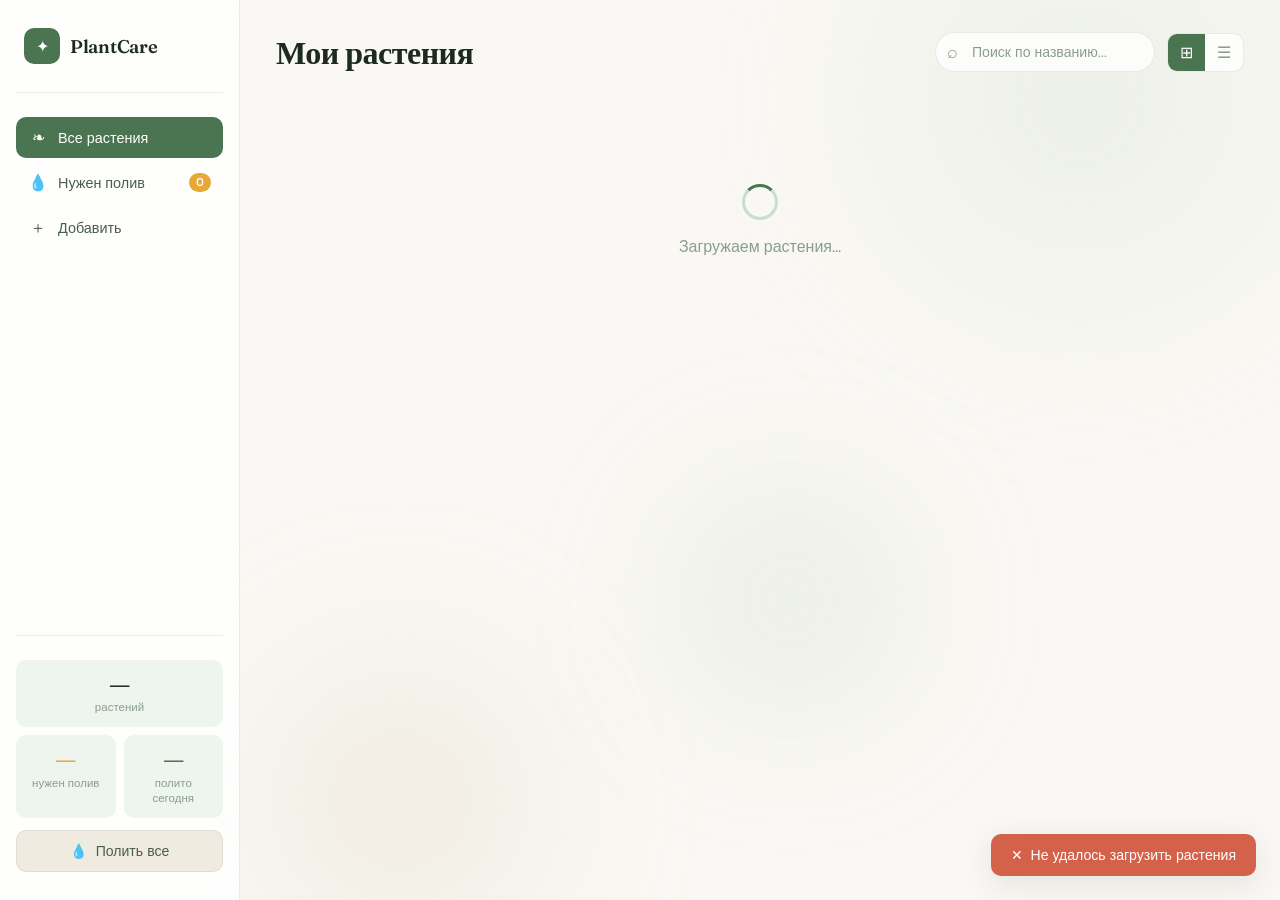
==== templates/index.html @ 48a52a33 "update frontend, add ai prototype" ====
<!DOCTYPE html>
<html lang="ru">
<head>
    <meta charset="UTF-8">
    <meta name="viewport" content="width=device-width, initial-scale=1.0">
    <title>PlantCare — Мои растения</title>
    <link rel="preconnect" href="https://fonts.googleapis.com">
    <link href="https://fonts.googleapis.com/css2?family=Fraunces:ital,wght@0,300;0,400;0,600;1,300&family=DM+Sans:wght@300;400;500&display=swap" rel="stylesheet">
    <link rel="stylesheet" href="/static/style.css">
</head>
<body>

<div class="bg-orbs">
    <div class="orb orb-1"></div>
    <div class="orb orb-2"></div>
    <div class="orb orb-3"></div>
</div>

<!-- SIDEBAR -->
<aside class="sidebar">
    <div class="sidebar-logo">
        <span class="logo-leaf">✦</span>
        <span class="logo-text">PlantCare</span>
    </div>

    <nav class="sidebar-nav">
        <a href="/" class="nav-item active">
            <span class="nav-icon">❧</span>
            <span>Все растения</span>
        </a>
        <a href="#" class="nav-item" id="nav-needs-water" onclick="filterNeedsWater(event)">
            <span class="nav-icon">💧</span>
            <span>Нужен полив</span>
            <span class="nav-badge" id="needs-water-count">0</span>
        </a>
        <a href="#" class="nav-item" onclick="openAddModal(event)">
            <span class="nav-icon">＋</span>
            <span>Добавить</span>
        </a>
    </nav>

    <div class="sidebar-stats">
        <div class="stat-card">
            <div class="stat-value" id="stat-total">—</div>
            <div class="stat-label">растений</div>
        </div>
        <div class="stat-card">
            <div class="stat-value accent" id="stat-needs">—</div>
            <div class="stat-label">нужен полив</div>
        </div>
        <div class="stat-card">
            <div class="stat-value green" id="stat-today">—</div>
            <div class="stat-label">полито сегодня</div>
        </div>
    </div>

    <div class="water-all-wrap">
        <button class="btn-water-all" onclick="waterAll()">
            <span>💧</span> Полить все
        </button>
    </div>
</aside>

<!-- MAIN -->
<main class="main">

    <!-- TOPBAR -->
    <div class="topbar">
        <div class="topbar-left">
            <h1 class="page-title" id="page-title">Мои растения</h1>
            <span class="plant-count" id="plant-count-label"></span>
        </div>
        <div class="topbar-right">
            <div class="search-wrap">
                <span class="search-icon">⌕</span>
                <input type="text" class="search-input" placeholder="Поиск по названию..." id="search-input">
            </div>
            <div class="view-toggle">
                <button class="view-btn active" id="view-grid" onclick="setView('grid')">⊞</button>
                <button class="view-btn" id="view-list" onclick="setView('list')">☰</button>
            </div>
        </div>
    </div>

    <!-- PLANTS GRID -->
    <div class="plants-grid" id="plants-container">
        <div class="loading-state">
            <div class="loading-spinner"></div>
            <p>Загружаем растения...</p>
        </div>
    </div>

    <!-- EMPTY STATE -->
    <div class="empty-state hidden" id="empty-state">
        <div class="empty-icon">🌱</div>
        <h2>Пока пусто</h2>
        <p>Добавьте первое растение чтобы начать</p>
        <button class="btn-primary" onclick="openAddModal()">Добавить растение</button>
    </div>
</main>


<!-- MODAL: ДОБАВИТЬ / РЕДАКТИРОВАТЬ -->
<div class="modal-overlay hidden" id="modal-plant">
    <div class="modal">
        <div class="modal-header">
            <h2 class="modal-title" id="modal-title">Новое растение</h2>
            <button class="modal-close" onclick="closeModal('modal-plant')">✕</button>
        </div>
        <form class="modal-form" id="plant-form" onsubmit="submitPlant(event)">
            <input type="hidden" id="edit-plant-id">

            <div class="form-row">
                <div class="form-group">
                    <label>Название *</label>
                    <input type="text" id="f-name" placeholder="Фикус Бенджамина" required>
                </div>
                <div class="form-group">
                    <label>Прозвище</label>
                    <input type="text" id="f-nickname" placeholder="Фёдор">
                </div>
            </div>

            <div class="form-row">
                <div class="form-group">
                    <label>Расположение</label>
                    <input type="text" id="f-location" placeholder="Подоконник кухни">
                </div>
                <div class="form-group">
                    <label>Поливать каждые (дней) *</label>
                    <input type="number" id="f-interval" placeholder="7" min="1" max="365" required>
                </div>
            </div>

            <div class="form-group">
                <label>Заметки</label>
                <textarea id="f-notes" placeholder="Любит солнце, не любит сквозняки..."></textarea>
            </div>

            <div class="form-actions">
                <button type="button" class="btn-secondary" onclick="closeModal('modal-plant')">Отмена</button>
                <button type="submit" class="btn-primary" id="form-submit-btn">Добавить</button>
            </div>
        </form>
    </div>
</div>


<!-- MODAL: ИСТОРИЯ -->
<div class="modal-overlay hidden" id="modal-history">
    <div class="modal modal-sm">
        <div class="modal-header">
            <h2 class="modal-title" id="history-title">История</h2>
            <button class="modal-close" onclick="closeModal('modal-history')">✕</button>
        </div>
        <div class="history-list" id="history-list">
            <div class="loading-spinner"></div>
        </div>
    </div>
</div>


<!-- TOAST -->
<div class="toast-container" id="toast-container"></div>


<script src="/static/app.js"></script>
</body>
</html>
---- static/style.css ----
/* ═══════════════════════════════════════════
   PLANTCARE — CSS
   Природный / органический стиль
   Fraunces (serif display) + DM Sans (body)
═══════════════════════════════════════════ */

:root {
    --sage:        #7a9e7e;
    --sage-dark:   #4a7550;
    --sage-light:  #c8deca;
    --sage-pale:   #eef5ef;
    --cream:       #faf8f4;
    --cream-dark:  #f0ebe1;
    --soil:        #8b6f47;
    --soil-light:  #c4a882;
    --amber:       #e8a838;
    --red-soft:    #d4614a;
    --text:        #1c2b1e;
    --text-mid:    #4a5e4c;
    --text-light:  #8a9e8c;
    --white:       #ffffff;
    --border:      rgba(122,158,126,0.18);
    --shadow-sm:   0 2px 12px rgba(28,43,30,0.06);
    --shadow-md:   0 8px 32px rgba(28,43,30,0.10);
    --shadow-lg:   0 20px 60px rgba(28,43,30,0.14);
    --radius-sm:   10px;
    --radius-md:   18px;
    --radius-lg:   28px;
    --sidebar-w:   240px;
    --transition:  0.22s cubic-bezier(0.4, 0, 0.2, 1);
}

/* ── RESET ── */
*, *::before, *::after { box-sizing: border-box; margin: 0; padding: 0; }
html { font-size: 16px; }
body {
    font-family: 'DM Sans', sans-serif;
    background: var(--cream);
    color: var(--text);
    min-height: 100vh;
    overflow-x: hidden;
}
a { text-decoration: none; color: inherit; }
button { font-family: inherit; cursor: pointer; border: none; background: none; }
input, textarea, select { font-family: inherit; }
.hidden { display: none !important; }

/* ── BACKGROUND ORBS ── */
.bg-orbs { position: fixed; inset: 0; pointer-events: none; z-index: 0; overflow: hidden; }
.orb {
    position: absolute;
    border-radius: 50%;
    filter: blur(80px);
    opacity: 0.35;
}
.orb-1 {
    width: 600px; height: 600px;
    background: radial-gradient(circle, #c8deca, transparent 70%);
    top: -200px; right: -100px;
    animation: float1 20s ease-in-out infinite;
}
.orb-2 {
    width: 400px; height: 400px;
    background: radial-gradient(circle, #d4c4a8, transparent 70%);
    bottom: -100px; left: 200px;
    animation: float2 25s ease-in-out infinite;
}
.orb-3 {
    width: 300px; height: 300px;
    background: radial-gradient(circle, #a8c4aa, transparent 70%);
    top: 50%; left: 50%;
    animation: float3 18s ease-in-out infinite;
}
@keyframes float1 { 0%,100%{transform:translate(0,0)} 50%{transform:translate(-30px,40px)} }
@keyframes float2 { 0%,100%{transform:translate(0,0)} 50%{transform:translate(20px,-30px)} }
@keyframes float3 { 0%,100%{transform:translate(-50%,-50%)} 50%{transform:translate(-45%,-55%)} }

/* ── SIDEBAR ── */
.sidebar {
    position: fixed;
    left: 0; top: 0; bottom: 0;
    width: var(--sidebar-w);
    background: rgba(255,255,255,0.82);
    backdrop-filter: blur(20px);
    -webkit-backdrop-filter: blur(20px);
    border-right: 1px solid var(--border);
    display: flex;
    flex-direction: column;
    padding: 28px 16px;
    z-index: 100;
}

.sidebar-logo {
    display: flex;
    align-items: center;
    gap: 10px;
    padding: 0 8px 28px;
    border-bottom: 1px solid var(--border);
    margin-bottom: 24px;
}
.logo-leaf {
    width: 36px; height: 36px;
    background: var(--sage-dark);
    color: white;
    border-radius: 10px;
    display: flex;
    align-items: center;
    justify-content: center;
    font-size: 1rem;
    flex-shrink: 0;
}
.logo-text {
    font-family: 'Fraunces', serif;
    font-size: 1.15rem;
    font-weight: 600;
    color: var(--text);
    letter-spacing: -0.3px;
}

.sidebar-nav { display: flex; flex-direction: column; gap: 4px; }
.nav-item {
    display: flex;
    align-items: center;
    gap: 10px;
    padding: 10px 12px;
    border-radius: var(--radius-sm);
    font-size: 0.9rem;
    font-weight: 400;
    color: var(--text-mid);
    transition: all var(--transition);
    cursor: pointer;
}
.nav-item:hover { background: var(--sage-pale); color: var(--sage-dark); }
.nav-item.active {
    background: var(--sage-dark);
    color: var(--white);
    font-weight: 500;
}
.nav-icon { font-size: 1rem; width: 20px; text-align: center; }
.nav-badge {
    margin-left: auto;
    background: var(--amber);
    color: white;
    font-size: 0.72rem;
    font-weight: 600;
    padding: 2px 7px;
    border-radius: 20px;
    min-width: 22px;
    text-align: center;
}
.nav-item.active .nav-badge { background: rgba(255,255,255,0.3); }

/* Sidebar stats */
.sidebar-stats {
    margin-top: auto;
    display: grid;
    grid-template-columns: 1fr 1fr;
    gap: 8px;
    padding-top: 24px;
    border-top: 1px solid var(--border);
}
.sidebar-stats .stat-card:first-child { grid-column: 1 / -1; }
.stat-card {
    background: var(--sage-pale);
    border-radius: var(--radius-sm);
    padding: 12px;
    text-align: center;
}
.stat-value {
    font-family: 'Fraunces', serif;
    font-size: 1.6rem;
    font-weight: 600;
    color: var(--text);
    line-height: 1;
}
.stat-value.accent { color: var(--amber); }
.stat-value.green  { color: var(--sage-dark); }
.stat-label { font-size: 0.72rem; color: var(--text-light); margin-top: 3px; }

.water-all-wrap { padding-top: 12px; }
.btn-water-all {
    width: 100%;
    display: flex;
    align-items: center;
    justify-content: center;
    gap: 8px;
    padding: 11px;
    background: var(--cream-dark);
    color: var(--text-mid);
    border-radius: var(--radius-sm);
    font-size: 0.88rem;
    font-weight: 500;
    transition: all var(--transition);
    border: 1px solid var(--border);
}
.btn-water-all:hover {
    background: var(--sage-light);
    color: var(--sage-dark);
    border-color: var(--sage-light);
}

/* ── MAIN ── */
.main {
    margin-left: var(--sidebar-w);
    min-height: 100vh;
    padding: 32px 36px;
    position: relative;
    z-index: 1;
}

/* ── TOPBAR ── */
.topbar {
    display: flex;
    align-items: center;
    justify-content: space-between;
    margin-bottom: 32px;
    gap: 16px;
    flex-wrap: wrap;
}
.topbar-left { display: flex; align-items: baseline; gap: 12px; }
.page-title {
    font-family: 'Fraunces', serif;
    font-size: 2rem;
    font-weight: 600;
    color: var(--text);
    letter-spacing: -0.5px;
}
.plant-count {
    font-size: 0.88rem;
    color: var(--text-light);
    font-style: italic;
}
.topbar-right { display: flex; align-items: center; gap: 12px; }

.search-wrap {
    position: relative;
    display: flex;
    align-items: center;
}
.search-icon {
    position: absolute;
    left: 12px;
    color: var(--text-light);
    font-size: 1.1rem;
    pointer-events: none;
}
.search-input {
    padding: 10px 16px 10px 36px;
    border-radius: 50px;
    border: 1px solid var(--border);
    background: rgba(255,255,255,0.8);
    font-size: 0.88rem;
    color: var(--text);
    width: 220px;
    transition: all var(--transition);
    outline: none;
}
.search-input:focus {
    border-color: var(--sage);
    background: white;
    box-shadow: 0 0 0 3px rgba(122,158,126,0.15);
    width: 260px;
}
.search-input::placeholder { color: var(--text-light); }

.view-toggle {
    display: flex;
    background: rgba(255,255,255,0.8);
    border: 1px solid var(--border);
    border-radius: var(--radius-sm);
    overflow: hidden;
}
.view-btn {
    padding: 8px 12px;
    font-size: 1rem;
    color: var(--text-light);
    transition: all var(--transition);
}
.view-btn.active, .view-btn:hover {
    background: var(--sage-dark);
    color: white;
}

/* ── PLANTS GRID ── */
.plants-grid {
    display: grid;
    grid-template-columns: repeat(auto-fill, minmax(290px, 1fr));
    gap: 20px;
    animation: fadeIn 0.4s ease;
}
.plants-grid.view-list {
    grid-template-columns: 1fr;
    gap: 10px;
}
@keyframes fadeIn { from{opacity:0;transform:translateY(8px)} to{opacity:1;transform:none} }

/* ── PLANT CARD ── */
.plant-card {
    background: rgba(255,255,255,0.88);
    backdrop-filter: blur(10px);
    border: 1px solid var(--border);
    border-radius: var(--radius-md);
    overflow: hidden;
    transition: all var(--transition);
    animation: cardIn 0.3s ease both;
    position: relative;
}
.plant-card:hover {
    transform: translateY(-3px);
    box-shadow: var(--shadow-md);
    border-color: var(--sage-light);
}
@keyframes cardIn { from{opacity:0;transform:translateY(12px)} to{opacity:1;transform:none} }

/* Статусная полоса */
.card-strip {
    height: 4px;
    width: 100%;
}
.status-ok       .card-strip { background: var(--sage); }
.status-soon     .card-strip { background: var(--amber); }
.status-overdue  .card-strip { background: var(--red-soft); }

/* Фото */
.card-photo {
    width: 100%;
    height: 160px;
    object-fit: cover;
    display: block;
    background: var(--sage-pale);
}
.card-photo-placeholder {
    width: 100%;
    height: 120px;
    background: linear-gradient(135deg, var(--sage-pale), var(--cream-dark));
    display: flex;
    align-items: center;
    justify-content: center;
    font-size: 2.5rem;
    cursor: pointer;
    transition: background var(--transition);
}
.card-photo-placeholder:hover { background: var(--sage-light); }

.card-body { padding: 16px 18px 18px; }

.card-top {
    display: flex;
    align-items: flex-start;
    justify-content: space-between;
    margin-bottom: 4px;
}
.card-name {
    font-family: 'Fraunces', serif;
    font-size: 1.05rem;
    font-weight: 600;
    color: var(--text);
    line-height: 1.2;
}
.card-nickname {
    font-size: 0.8rem;
    color: var(--text-light);
    font-style: italic;
    margin-top: 1px;
}
.card-menu-btn {
    color: var(--text-light);
    font-size: 1.2rem;
    padding: 2px 6px;
    border-radius: 6px;
    transition: all var(--transition);
    line-height: 1;
}
.card-menu-btn:hover { background: var(--sage-pale); color: var(--text); }

.card-location {
    font-size: 0.8rem;
    color: var(--text-light);
    margin-bottom: 14px;
    display: flex;
    align-items: center;
    gap: 4px;
}

/* Water status */
.water-status {
    display: flex;
    align-items: center;
    justify-content: space-between;
    margin-bottom: 14px;
}
.water-badge {
    font-size: 0.78rem;
    font-weight: 500;
    padding: 4px 10px;
    border-radius: 20px;
    display: inline-flex;
    align-items: center;
    gap: 4px;
}
.badge-ok      { background: #e8f3e8; color: var(--sage-dark); }
.badge-soon    { background: #fef3e0; color: #9a6800; }
.badge-overdue { background: #fdecea; color: var(--red-soft); }

/* Progress bar */
.water-progress { flex: 1; margin-left: 10px; }
.progress-track {
    height: 4px;
    background: var(--cream-dark);
    border-radius: 4px;
    overflow: hidden;
}
.progress-fill {
    height: 100%;
    border-radius: 4px;
    transition: width 0.6s ease;
}
.fill-ok    { background: var(--sage); }
.fill-soon  { background: var(--amber); }
.fill-over  { background: var(--red-soft); }
.progress-label {
    font-size: 0.7rem;
    color: var(--text-light);
    margin-top: 3px;
    text-align: right;
}

/* Card actions */
.card-actions {
    display: flex;
    gap: 8px;
}
.btn-water-card {
    flex: 1;
    padding: 9px;
    background: var(--sage-dark);
    color: white;
    border-radius: var(--radius-sm);
    font-size: 0.85rem;
    font-weight: 500;
    transition: all var(--transition);
    display: flex;
    align-items: center;
    justify-content: center;
    gap: 6px;
}
.btn-water-card:hover  { background: #3a6040; transform: scale(1.02); }
.btn-water-card:active { transform: scale(0.98); }
.btn-water-card.done   { background: var(--sage-light); color: var(--sage-dark); }

.btn-icon {
    width: 36px; height: 36px;
    border-radius: var(--radius-sm);
    display: flex;
    align-items: center;
    justify-content: center;
    font-size: 0.95rem;
    transition: all var(--transition);
    background: var(--sage-pale);
    color: var(--text-mid);
    border: 1px solid var(--border);
}
.btn-icon:hover { background: var(--cream-dark); color: var(--text); }
.btn-icon.danger:hover { background: #fdecea; color: var(--red-soft); border-color: #f5c6c0; }

/* LIST VIEW */
.view-list .plant-card {
    display: flex;
    align-items: center;
    border-radius: var(--radius-sm);
}
.view-list .card-strip { width: 4px; height: 100%; min-height: 64px; flex-shrink: 0; border-radius: 0; }
.view-list .card-photo-placeholder,
.view-list .card-photo { width: 60px; height: 60px; flex-shrink: 0; font-size: 1.5rem; }
.view-list .card-body  { display: flex; align-items: center; gap: 16px; flex: 1; padding: 12px 16px; }
.view-list .card-top   { margin-bottom: 0; flex-direction: column; align-items: flex-start; min-width: 160px; }
.view-list .card-location { margin-bottom: 0; }
.view-list .water-status { margin-bottom: 0; flex: 1; }
.view-list .card-actions { margin-left: auto; flex-shrink: 0; }

/* ── LOADING ── */
.loading-state {
    grid-column: 1/-1;
    display: flex;
    flex-direction: column;
    align-items: center;
    gap: 16px;
    padding: 80px;
    color: var(--text-light);
}
.loading-spinner {
    width: 36px; height: 36px;
    border: 3px solid var(--sage-light);
    border-top-color: var(--sage-dark);
    border-radius: 50%;
    animation: spin 0.8s linear infinite;
}
@keyframes spin { to{transform:rotate(360deg)} }

/* ── EMPTY STATE ── */
.empty-state {
    display: flex;
    flex-direction: column;
    align-items: center;
    justify-content: center;
    padding: 100px 40px;
    text-align: center;
    gap: 12px;
}
.empty-icon { font-size: 4rem; }
.empty-state h2 {
    font-family: 'Fraunces', serif;
    font-size: 1.5rem;
    color: var(--text);
}
.empty-state p { color: var(--text-light); font-size: 0.95rem; }

/* ── MODALS ── */
.modal-overlay {
    position: fixed;
    inset: 0;
    background: rgba(28,43,30,0.4);
    backdrop-filter: blur(4px);
    z-index: 500;
    display: flex;
    align-items: center;
    justify-content: center;
    padding: 24px;
    animation: overlayIn 0.2s ease;
}
@keyframes overlayIn { from{opacity:0} to{opacity:1} }

.modal {
    background: var(--white);
    border-radius: var(--radius-lg);
    padding: 32px;
    width: 100%;
    max-width: 540px;
    max-height: 90vh;
    overflow-y: auto;
    box-shadow: var(--shadow-lg);
    animation: modalIn 0.25s cubic-bezier(0.34, 1.56, 0.64, 1);
}
.modal-sm { max-width: 420px; }
@keyframes modalIn { from{opacity:0;transform:scale(0.94) translateY(10px)} to{opacity:1;transform:none} }

.modal-header {
    display: flex;
    align-items: center;
    justify-content: space-between;
    margin-bottom: 24px;
}
.modal-title {
    font-family: 'Fraunces', serif;
    font-size: 1.4rem;
    font-weight: 600;
    color: var(--text);
}
.modal-close {
    width: 32px; height: 32px;
    border-radius: 8px;
    display: flex; align-items: center; justify-content: center;
    color: var(--text-light);
    font-size: 0.9rem;
    transition: all var(--transition);
    background: var(--sage-pale);
}
.modal-close:hover { background: var(--cream-dark); color: var(--text); }

/* Form */
.modal-form { display: flex; flex-direction: column; gap: 16px; }
.form-row { display: grid; grid-template-columns: 1fr 1fr; gap: 12px; }
.form-group { display: flex; flex-direction: column; gap: 6px; }
.form-group label {
    font-size: 0.82rem;
    font-weight: 500;
    color: var(--text-mid);
    letter-spacing: 0.2px;
}
.form-group input,
.form-group textarea {
    padding: 10px 14px;
    border: 1px solid var(--border);
    border-radius: var(--radius-sm);
    font-size: 0.9rem;
    color: var(--text);
    background: var(--cream);
    transition: all var(--transition);
    outline: none;
}
.form-group input:focus,
.form-group textarea:focus {
    border-color: var(--sage);
    background: white;
    box-shadow: 0 0 0 3px rgba(122,158,126,0.15);
}
.form-group textarea { resize: vertical; min-height: 80px; }

.form-actions {
    display: flex;
    gap: 10px;
    justify-content: flex-end;
    padding-top: 8px;
}

/* Buttons */
.btn-primary {
    padding: 10px 24px;
    background: var(--sage-dark);
    color: white;
    border-radius: var(--radius-sm);
    font-size: 0.9rem;
    font-weight: 500;
    transition: all var(--transition);
}
.btn-primary:hover { background: #3a6040; }
.btn-primary:active { transform: scale(0.98); }

.btn-secondary {
    padding: 10px 24px;
    background: var(--sage-pale);
    color: var(--text-mid);
    border-radius: var(--radius-sm);
    font-size: 0.9rem;
    transition: all var(--transition);
}
.btn-secondary:hover { background: var(--cream-dark); }

/* History */
.history-list { display: flex; flex-direction: column; gap: 0; max-height: 400px; overflow-y: auto; }
.history-item {
    display: flex;
    align-items: center;
    gap: 12px;
    padding: 12px 0;
    border-bottom: 1px solid var(--border);
    animation: cardIn 0.2s ease;
}
.history-item:last-child { border-bottom: none; }
.history-dot {
    width: 28px; height: 28px;
    border-radius: 50%;
    display: flex; align-items: center; justify-content: center;
    font-size: 0.8rem;
    flex-shrink: 0;
}
.dot-watered  { background: #e0f0e0; }
.dot-created  { background: #e8f0fe; }
.dot-deleted  { background: #fdecea; }
.dot-renamed  { background: #fff8e1; }
.history-text { flex: 1; }
.history-action { font-size: 0.88rem; font-weight: 500; color: var(--text); }
.history-time   { font-size: 0.76rem; color: var(--text-light); margin-top: 1px; }

/* ── TOAST ── */
.toast-container {
    position: fixed;
    bottom: 24px;
    right: 24px;
    display: flex;
    flex-direction: column;
    gap: 8px;
    z-index: 1000;
}
.toast {
    padding: 12px 20px;
    border-radius: var(--radius-sm);
    font-size: 0.88rem;
    font-weight: 500;
    box-shadow: var(--shadow-md);
    animation: toastIn 0.3s cubic-bezier(0.34, 1.56, 0.64, 1);
    display: flex;
    align-items: center;
    gap: 8px;
    max-width: 320px;
}
@keyframes toastIn { from{opacity:0;transform:translateX(40px)} to{opacity:1;transform:none} }
.toast-success { background: var(--sage-dark); color: white; }
.toast-error   { background: var(--red-soft);  color: white; }
.toast-info    { background: var(--text);       color: white; }

/* ── SCROLLBAR ── */
::-webkit-scrollbar { width: 5px; }
::-webkit-scrollbar-track { background: transparent; }
::-webkit-scrollbar-thumb { background: var(--sage-light); border-radius: 4px; }

/* ── RESPONSIVE ── */
@media (max-width: 768px) {
    .sidebar { transform: translateX(-100%); transition: transform var(--transition); }
    .sidebar.open { transform: none; }
    .main { margin-left: 0; padding: 16px; }
    .plants-grid { grid-template-columns: 1fr; }
    .form-row { grid-template-columns: 1fr; }
    .topbar { flex-direction: column; align-items: flex-start; }
}




/* -- Delete Photo -- */
.card-photo-wrap { position: relative; }
.btn-delete-photo {
    position: absolute;
    top: 8px; right: 8px;
    width: 28px; height: 28px;
    border-radius: 50%;
    background: rgba(0,0,0,0.5);
    color: white;
    font-size: 0.75rem;
    display: flex; align-items: center; justify-content: center;
    opacity: 0;
    transition: opacity 0.2s;
    cursor: pointer;
    border: none;
}
.card-photo-wrap:hover .btn-delete-photo { opacity: 1; }




.plant-card-link {
    text-decoration: none;
    color: inherit;
    display: block;
}
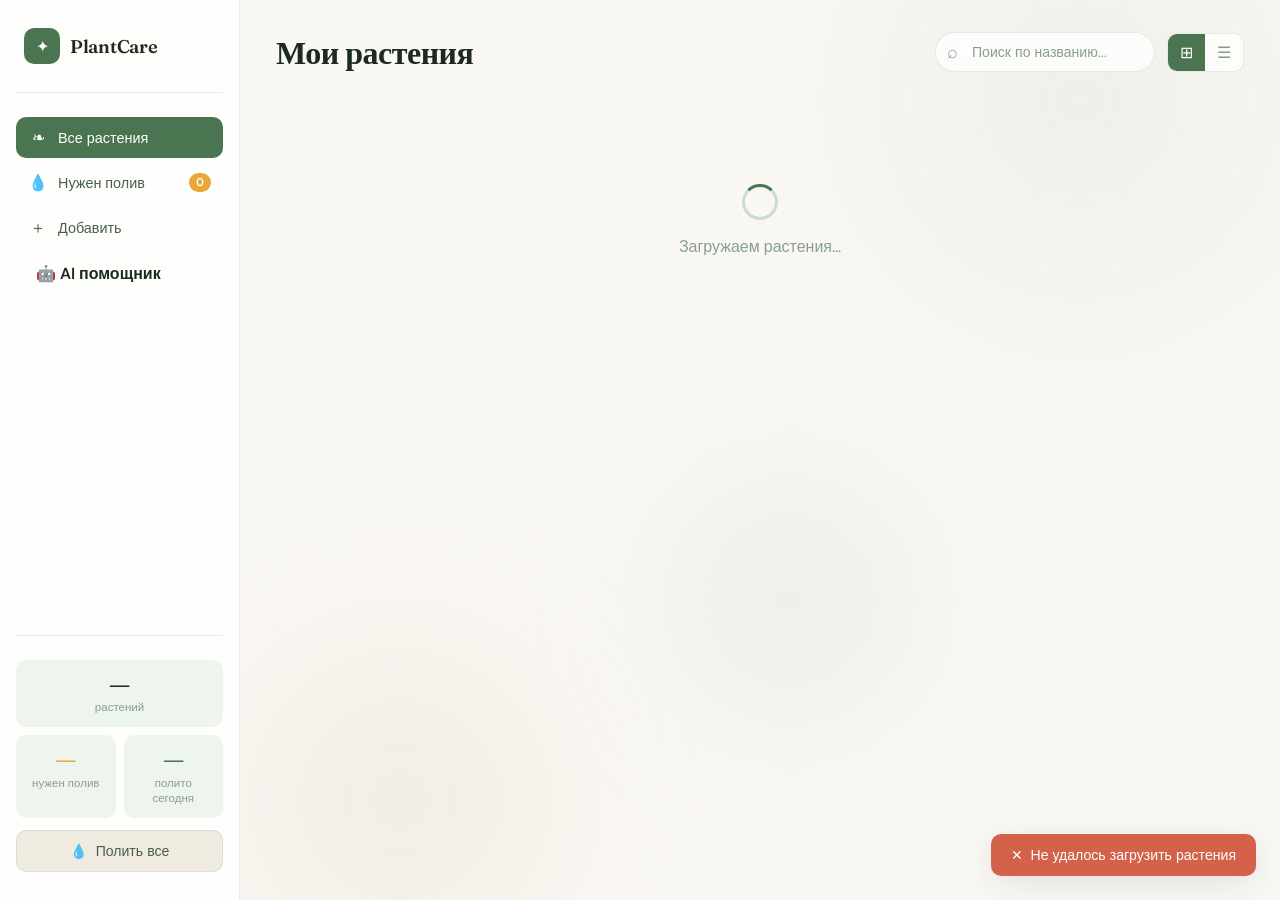
==== commit 7e2c2792: "add AI, frontend" ====
--- a/templates/index.html
+++ b/templates/index.html
@@ -37,6 +37,11 @@
             <span class="nav-icon">＋</span>
             <span>Добавить</span>
         </a>
+
+        <div class="nav-links">
+            <a href="/ai" class="btn-ai">🤖 AI помощник</a>
+
+        </div>
     </nav>
 
     <div class="sidebar-stats">
--- a/static/style.css
+++ b/static/style.css
@@ -150,6 +150,27 @@
 }
 .nav-item.active .nav-badge { background: rgba(255,255,255,0.3); }
 
+
+.nav-links { display: flex; gap: 12px; align-items: center; }
+
+.btn-ai {
+    background: transparent;
+    color: var(--green-dark);
+    padding: 10px 20px;
+    border-radius: 50px;
+    text-decoration: none;
+    font-weight: 600;
+    border: 2px solid var(--green-light);
+    transition: all 0.2s;
+}
+.btn-ai:hover {
+    background: var(--green-light);
+    color: var(--green-dark);
+}
+
+
+
+
 /* Sidebar stats */
 .sidebar-stats {
     margin-top: auto;
@@ -722,4 +743,268 @@
     text-decoration: none;
     color: inherit;
     display: block;
-}+}
+
+
+
+/* AI страница — общий layout */
+.ai-page {
+    display: grid;
+    grid-template-columns: 260px 1fr;
+    gap: 24px;
+    height: calc(100vh - 130px);
+}
+
+/* Сайдбар */
+.ai-sidebar {
+    background: var(--white);
+    border-radius: var(--radius);
+    box-shadow: var(--shadow);
+    padding: 20px;
+    overflow-y: auto;
+}
+
+.ai-sidebar h3 {
+    color: var(--green-dark);
+    margin-bottom: 8px;
+    font-size: 1rem;
+}
+
+.sidebar-hint {
+    color: var(--text-light);
+    font-size: 0.8rem;
+    margin-bottom: 16px;
+    line-height: 1.4;
+}
+
+.plant-option {
+    display: flex;
+    align-items: center;
+    gap: 10px;
+    padding: 10px 12px;
+    border-radius: 10px;
+    cursor: pointer;
+    margin-bottom: 4px;
+    transition: background 0.15s;
+    font-size: 0.9rem;
+    color: var(--text);
+}
+.plant-option:hover   { background: var(--green-bg); }
+.plant-option.active  {
+    background: #e8f5e9;
+    color: var(--green-dark);
+    font-weight: 600;
+}
+
+.plant-icon { font-size: 1.2rem; }
+
+/* Чат */
+.ai-chat {
+    background: var(--white);
+    border-radius: var(--radius);
+    box-shadow: var(--shadow);
+    display: flex;
+    flex-direction: column;
+    overflow: hidden;
+}
+
+.chat-header {
+    padding: 16px 24px;
+    border-bottom: 1px solid #f0f0f0;
+    display: flex;
+    justify-content: space-between;
+    align-items: center;
+}
+
+.chat-header-info {
+    display: flex;
+    align-items: center;
+    gap: 12px;
+}
+
+.ai-avatar {
+    width: 42px;
+    height: 42px;
+    background: #e8f5e9;
+    border-radius: 50%;
+    display: flex;
+    align-items: center;
+    justify-content: center;
+    font-size: 1.3rem;
+}
+
+.chat-header h2 { font-size: 1rem; margin-bottom: 2px; }
+
+.chat-context {
+    font-size: 0.8rem;
+    color: var(--text-light);
+}
+
+.btn-clear {
+    background: none;
+    border: 1px solid #e0e0e0;
+    padding: 6px 14px;
+    border-radius: 8px;
+    cursor: pointer;
+    color: var(--text-light);
+    font-size: 0.85rem;
+    transition: all 0.2s;
+}
+.btn-clear:hover { border-color: var(--red); color: var(--red); }
+
+/* Сообщения */
+.chat-messages {
+    flex: 1;
+    overflow-y: auto;
+    padding: 24px;
+    display: flex;
+    flex-direction: column;
+    gap: 16px;
+}
+
+.message {
+    display: flex;
+    align-items: flex-start;
+    gap: 10px;
+}
+
+.user-message { flex-direction: row-reverse; }
+
+.message-avatar {
+    width: 34px;
+    height: 34px;
+    border-radius: 50%;
+    background: #e8f5e9;
+    display: flex;
+    align-items: center;
+    justify-content: center;
+    font-size: 1rem;
+    flex-shrink: 0;
+}
+
+.user-message .message-avatar { background: #e3f2fd; }
+
+.message-bubble {
+    max-width: 70%;
+    padding: 12px 16px;
+    border-radius: 16px;
+    line-height: 1.5;
+    font-size: 0.95rem;
+}
+
+.bot-message  .message-bubble {
+    background: var(--green-bg);
+    border-bottom-left-radius: 4px;
+}
+
+.user-message .message-bubble {
+    background: var(--green-main);
+    color: white;
+    border-bottom-right-radius: 4px;
+}
+
+/* Фото в сообщении */
+.message-bubble img {
+    max-width: 200px;
+    border-radius: 8px;
+    margin-bottom: 8px;
+    display: block;
+}
+
+/* Typing индикатор */
+.typing .message-bubble {
+    display: flex;
+    gap: 4px;
+    align-items: center;
+    padding: 16px;
+}
+.dot {
+    width: 8px; height: 8px;
+    background: var(--green-main);
+    border-radius: 50%;
+    animation: bounce 1.2s infinite;
+}
+.dot:nth-child(2) { animation-delay: 0.2s; }
+.dot:nth-child(3) { animation-delay: 0.4s; }
+
+@keyframes bounce {
+    0%, 60%, 100% { transform: translateY(0); }
+    30%            { transform: translateY(-8px); }
+}
+
+/* Превью фото */
+.photo-preview {
+    padding: 8px 24px;
+    display: flex;
+    align-items: center;
+    gap: 10px;
+    border-top: 1px solid #f0f0f0;
+}
+
+.photo-preview img {
+    height: 60px;
+    border-radius: 8px;
+    object-fit: cover;
+}
+
+.photo-preview button {
+    background: #ffebee;
+    border: none;
+    color: var(--red);
+    width: 24px; height: 24px;
+    border-radius: 50%;
+    cursor: pointer;
+    font-size: 0.8rem;
+}
+
+/* Инпут */
+.chat-input-area {
+    padding: 16px 24px;
+    border-top: 1px solid #f0f0f0;
+    display: flex;
+    align-items: flex-end;
+    gap: 10px;
+}
+
+.btn-photo {
+    width: 42px; height: 42px;
+    background: var(--green-bg);
+    border-radius: 10px;
+    display: flex;
+    align-items: center;
+    justify-content: center;
+    cursor: pointer;
+    font-size: 1.2rem;
+    flex-shrink: 0;
+    transition: background 0.2s;
+}
+.btn-photo:hover { background: var(--green-light); }
+
+.chat-input-area textarea {
+    flex: 1;
+    border: 1px solid #e0e0e0;
+    border-radius: 12px;
+    padding: 10px 16px;
+    font-size: 0.95rem;
+    font-family: inherit;
+    resize: none;
+    outline: none;
+    max-height: 120px;
+    transition: border-color 0.2s;
+    line-height: 1.5;
+}
+.chat-input-area textarea:focus { border-color: var(--green-main); }
+
+.btn-send {
+    width: 42px; height: 42px;
+    background: var(--green-main);
+    color: white;
+    border: none;
+    border-radius: 10px;
+    cursor: pointer;
+    font-size: 1.1rem;
+    flex-shrink: 0;
+    transition: background 0.2s;
+}
+.btn-send:hover    { background: var(--green-dark); }
+.btn-send:disabled { background: #c8e6c9; cursor: not-allowed; }
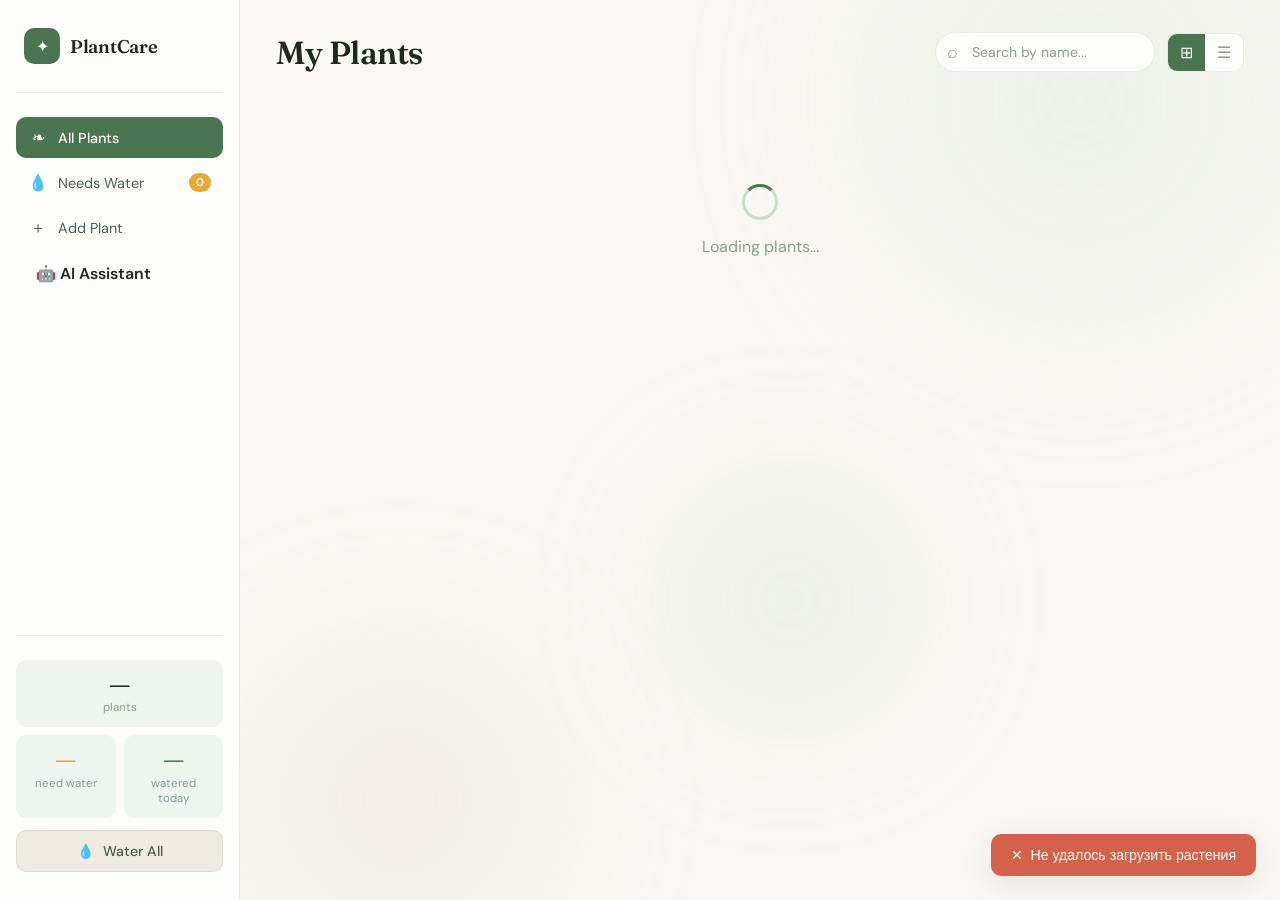
==== commit c988d35e: "Update ReadMe file and starting translate UI to english" ====
--- a/templates/index.html
+++ b/templates/index.html
@@ -1,9 +1,9 @@
 <!DOCTYPE html>
-<html lang="ru">
+<html lang="en">
 <head>
     <meta charset="UTF-8">
     <meta name="viewport" content="width=device-width, initial-scale=1.0">
-    <title>PlantCare — Мои растения</title>
+    <title>PlantCare — My Plants</title>
     <link rel="preconnect" href="https://fonts.googleapis.com">
     <link href="https://fonts.googleapis.com/css2?family=Fraunces:ital,wght@0,300;0,400;0,600;1,300&family=DM+Sans:wght@300;400;500&display=swap" rel="stylesheet">
     <link rel="stylesheet" href="/static/style.css">
@@ -26,20 +26,20 @@
     <nav class="sidebar-nav">
         <a href="/" class="nav-item active">
             <span class="nav-icon">❧</span>
-            <span>Все растения</span>
+            <span>All Plants</span>
         </a>
         <a href="#" class="nav-item" id="nav-needs-water" onclick="filterNeedsWater(event)">
             <span class="nav-icon">💧</span>
-            <span>Нужен полив</span>
+            <span>Needs Water</span>
             <span class="nav-badge" id="needs-water-count">0</span>
         </a>
         <a href="#" class="nav-item" onclick="openAddModal(event)">
             <span class="nav-icon">＋</span>
-            <span>Добавить</span>
+            <span>Add Plant</span>
         </a>
 
         <div class="nav-links">
-            <a href="/ai" class="btn-ai">🤖 AI помощник</a>
+            <a href="/ai" class="btn-ai">🤖 AI Assistant</a>
 
         </div>
     </nav>
@@ -47,21 +47,21 @@
     <div class="sidebar-stats">
         <div class="stat-card">
             <div class="stat-value" id="stat-total">—</div>
-            <div class="stat-label">растений</div>
+            <div class="stat-label">plants</div>
         </div>
         <div class="stat-card">
             <div class="stat-value accent" id="stat-needs">—</div>
-            <div class="stat-label">нужен полив</div>
+            <div class="stat-label">need water</div>
         </div>
         <div class="stat-card">
             <div class="stat-value green" id="stat-today">—</div>
-            <div class="stat-label">полито сегодня</div>
+            <div class="stat-label">watered today</div>
         </div>
     </div>
 
     <div class="water-all-wrap">
         <button class="btn-water-all" onclick="waterAll()">
-            <span>💧</span> Полить все
+            <span>💧</span> Water All
         </button>
     </div>
 </aside>
@@ -72,13 +72,13 @@
     <!-- TOPBAR -->
     <div class="topbar">
         <div class="topbar-left">
-            <h1 class="page-title" id="page-title">Мои растения</h1>
+            <h1 class="page-title" id="page-title">My Plants</h1>
             <span class="plant-count" id="plant-count-label"></span>
         </div>
         <div class="topbar-right">
             <div class="search-wrap">
                 <span class="search-icon">⌕</span>
-                <input type="text" class="search-input" placeholder="Поиск по названию..." id="search-input">
+                <input type="text" class="search-input" placeholder="Search by name..." id="search-input">
             </div>
             <div class="view-toggle">
                 <button class="view-btn active" id="view-grid" onclick="setView('grid')">⊞</button>
@@ -91,16 +91,16 @@
     <div class="plants-grid" id="plants-container">
         <div class="loading-state">
             <div class="loading-spinner"></div>
-            <p>Загружаем растения...</p>
+            <p>Loading plants...</p>
         </div>
     </div>
 
     <!-- EMPTY STATE -->
     <div class="empty-state hidden" id="empty-state">
         <div class="empty-icon">🌱</div>
-        <h2>Пока пусто</h2>
-        <p>Добавьте первое растение чтобы начать</p>
-        <button class="btn-primary" onclick="openAddModal()">Добавить растение</button>
+        <h2>Nothing here yet</h2>
+        <p>Add your first plant to get started</p>
+        <button class="btn-primary" onclick="openAddModal()">Add Plant</button>
     </div>
 </main>
 
@@ -109,7 +109,7 @@
 <div class="modal-overlay hidden" id="modal-plant">
     <div class="modal">
         <div class="modal-header">
-            <h2 class="modal-title" id="modal-title">Новое растение</h2>
+            <h2 class="modal-title" id="modal-title">New Plant</h2>
             <button class="modal-close" onclick="closeModal('modal-plant')">✕</button>
         </div>
         <form class="modal-form" id="plant-form" onsubmit="submitPlant(event)">
@@ -117,34 +117,34 @@
 
             <div class="form-row">
                 <div class="form-group">
-                    <label>Название *</label>
-                    <input type="text" id="f-name" placeholder="Фикус Бенджамина" required>
+                    <label>Name *</label>
+                    <input type="text" id="f-name" placeholder="Ficus Benjamina" required>
                 </div>
                 <div class="form-group">
-                    <label>Прозвище</label>
-                    <input type="text" id="f-nickname" placeholder="Фёдор">
+                    <label>Nickname</label>
+                    <input type="text" id="f-nickname" placeholder="Freddy">
                 </div>
             </div>
 
             <div class="form-row">
                 <div class="form-group">
-                    <label>Расположение</label>
-                    <input type="text" id="f-location" placeholder="Подоконник кухни">
+                    <label>Location</label>
+                    <input type="text" id="f-location" placeholder="Kitchen windowsill">
                 </div>
                 <div class="form-group">
-                    <label>Поливать каждые (дней) *</label>
+                    <label>Water every (days) *</label>
                     <input type="number" id="f-interval" placeholder="7" min="1" max="365" required>
                 </div>
             </div>
 
             <div class="form-group">
-                <label>Заметки</label>
-                <textarea id="f-notes" placeholder="Любит солнце, не любит сквозняки..."></textarea>
+                <label>Notes</label>
+                <textarea id="f-notes" placeholder="Loves sunlight, hates drafts..."></textarea>
             </div>
 
             <div class="form-actions">
-                <button type="button" class="btn-secondary" onclick="closeModal('modal-plant')">Отмена</button>
-                <button type="submit" class="btn-primary" id="form-submit-btn">Добавить</button>
+                <button type="button" class="btn-secondary" onclick="closeModal('modal-plant')">Cancel</button>
+                <button type="submit" class="btn-primary" id="form-submit-btn">Add</button>
             </div>
         </form>
     </div>
@@ -155,7 +155,7 @@
 <div class="modal-overlay hidden" id="modal-history">
     <div class="modal modal-sm">
         <div class="modal-header">
-            <h2 class="modal-title" id="history-title">История</h2>
+            <h2 class="modal-title" id="history-title">History</h2>
             <button class="modal-close" onclick="closeModal('modal-history')">✕</button>
         </div>
         <div class="history-list" id="history-list">
